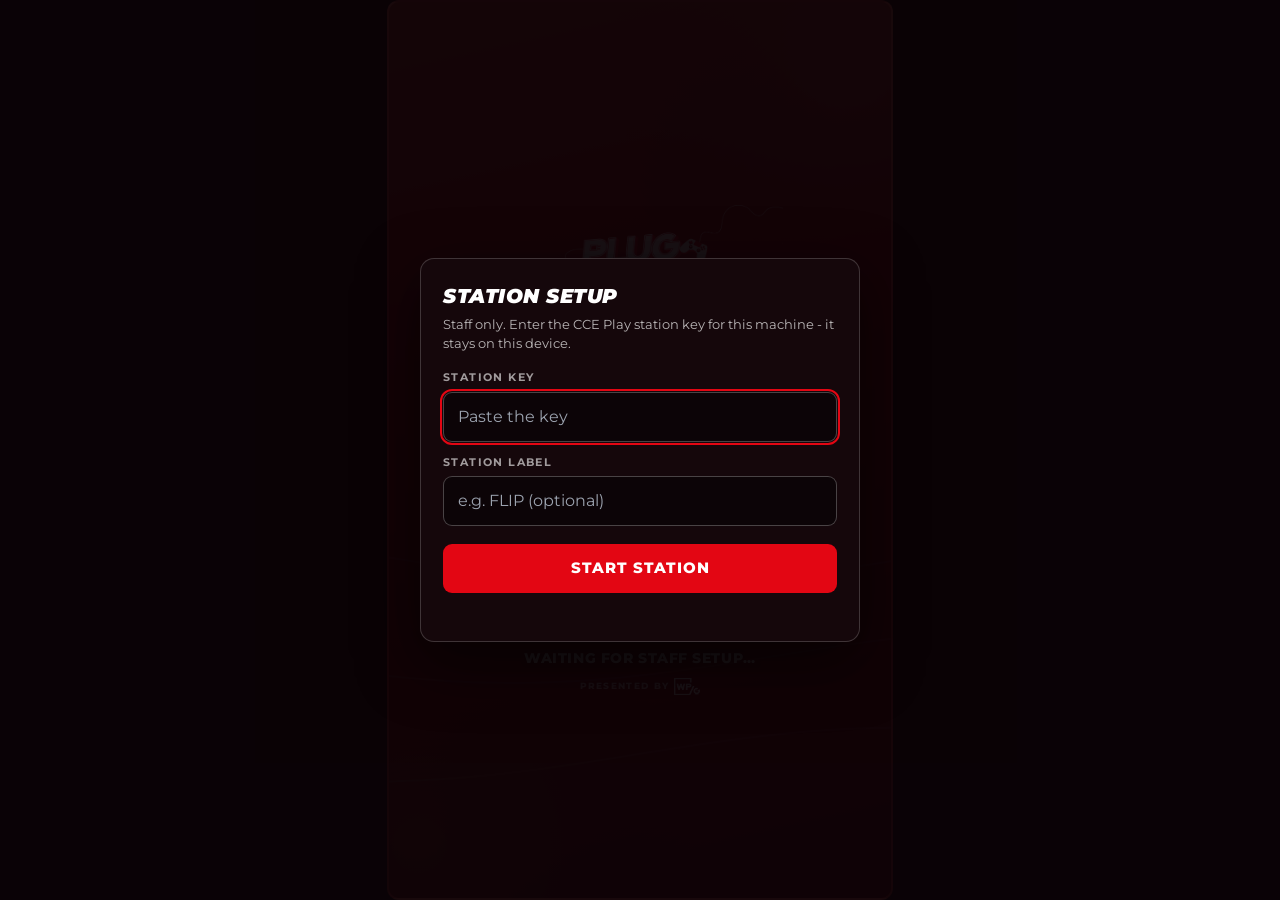
==== wp-bird/index.html @ e2d51e83 "asd" ====
<!DOCTYPE html>
<html lang="en">
  <head>
    <meta charset="UTF-8" />
    <meta
      name="viewport"
      content="width=device-width, initial-scale=1.0, maximum-scale=1.0, user-scalable=no"
    />
    <title>WP FLAPPY CHALLENGE — WP/Connect × DigiCon 2026</title>
    <link rel="icon" type="image/png" href="assets/wpg-logo.png" />
    <!-- Vendored Play-CDN build so the station boots with the venue wifi down. -->
    <script src="vendor/tailwind-3.4.17.js"></script>
    <style>
      @import url("https://fonts.googleapis.com/css2?family=Montserrat:ital,wght@0,400;0,600;0,700;0,800;0,900;1,800;1,900&display=swap");

      body {
        background-color: #12060a;
        color: white;
        font-family: "Montserrat", sans-serif;
        touch-action: none;
        /* Prevent scroll on touch */
        overflow: hidden;
      }

      /* Deck headline face: Montserrat 900 italic, same as Flip Match. */
      .title-font {
        font-family: "Montserrat", sans-serif;
        font-weight: 900;
        font-style: italic;
        text-transform: uppercase;
        letter-spacing: 0.01em;
      }

      /* Deck accent gradient for the big numbers. */
      .legion-text {
        font-family: "Montserrat", sans-serif;
        font-weight: 900;
        font-style: italic;
        background: linear-gradient(to bottom, #ffffff, #ffb300);
        -webkit-background-clip: text;
        background-clip: text;
        -webkit-text-fill-color: transparent;
        filter: drop-shadow(0px 0px 6px rgba(255, 179, 0, 0.7));
      }

      /* Deck frame */
      .legion-border {
        box-shadow: 0 0 14px rgba(227, 6, 19, 0.55), inset 0 0 14px rgba(0, 0, 0, 0.4);
        border: 2px solid rgba(255, 255, 255, 0.22);
      }

      /* White pill CTA, same as the Flip Match START button. */
      .btn-cta {
        background: #ffffff;
        color: #e30613;
        font-weight: 900;
        font-style: italic;
        text-transform: uppercase;
        letter-spacing: 0.04em;
        border-radius: 9999px;
        transition: all 0.15s ease;
      }
      .btn-cta:hover:not(:disabled) {
        background: #ffffff;
        box-shadow: 0 0 28px rgba(255, 255, 255, 0.8);
        transform: scale(1.04);
      }
      .btn-cta:active:not(:disabled) {
        transform: scale(0.96);
      }
      .btn-cta:disabled {
        opacity: 0.5;
        cursor: default;
      }

      /* The GAME canvas only - the station's QR is also a <canvas>, and a bare
         `canvas` selector once stretched it over the whole stage. */
      #gameCanvas {
        display: block;
        /* Absolutely positioned so the canvas's intrinsic pixel size never
           inflates the flex wrapper (which pushed the centered menu off-screen). */
        position: absolute;
        inset: 0;
        width: 100%;
        height: 100%;
        object-fit: cover;
      }

      /* Portrait-fit: contain a 9:16 stage inside the viewport so it fills a
         portrait screen (e.g. a rotated 65" TV) and stays centered elsewhere.
         font-size is the shared UI scale unit — it is set from the real pixel
         width in JS, and every overlay size below is in em so it scales with it. */
      #game-container {
        width: min(100vw, calc(100vh * 9 / 16));
        height: min(100vh, calc(100vw * 16 / 9));
        margin: 0 auto;
        position: relative;
        font-size: 16px;
        background: linear-gradient(165deg, #ff4d3d 0%, #e30613 42%, #b10000 100%);
      }

      /* ---- Responsive overlay UI (scales with #game-container font-size) ---- */
      #hud {
        top: 1.6em;
        padding-left: 1.5em;
        padding-right: 1.5em;
      }
      #hud .hud-label {
        font-size: 0.9em;
        margin-bottom: 0.15em;
      }
      #scoreDisplay {
        font-size: 3em;
      }
      #goalDisplay {
        font-size: 2.5em;
      }

      #startScreen {
        padding: 1.5em;
      }
      #startScreen .menu-logo {
        width: 62%;
        max-width: none;
        margin-bottom: 1.2em;
      }
      #startScreen .menu-title {
        font-size: 4.1em;
        line-height: 0.95;
        margin-bottom: 0.3em;
      }
      #startScreen .menu-lenny {
        width: 11em;
        margin-bottom: 0.45em;
      }
      #startScreen .menu-howto {
        font-size: 2.1em;
        margin-bottom: 0.25em;
      }
      #startScreen .menu-instr {
        font-size: 1.25em;
        margin-bottom: 1.2em;
        max-width: 18em;
      }
      /* Admin-editable tagline under the title, and the "presented by" mark
         at the foot of the menu (see store.js / admin.html). */
      #startScreen .menu-tagline {
        font-size: 1em;
        letter-spacing: 0.1em;
        text-transform: uppercase;
        color: #ffd166;
        margin-top: -0.15em;
        margin-bottom: 0.6em;
        text-shadow: 0 0 10px rgba(0, 0, 0, 0.45);
      }
      #startScreen .menu-presented {
        margin-top: 1em;
        display: flex;
        align-items: center;
        gap: 0.5em;
        font-size: 0.7em;
        font-weight: 800;
        letter-spacing: 0.14em;
        text-transform: uppercase;
        color: rgba(255, 255, 255, 0.75);
      }
      #startScreen .menu-presented img {
        height: 1.9em;
        width: auto;
      }
      #startBtn {
        font-size: 1.85em;
        padding: 0.55em 1.6em;
        width: 82%;
        max-width: none;
      }

      #gameOverScreen,
      #winScreen {
        width: 84%;
        max-width: none;
        padding: 1.6em;
      }
      #gameOverScreen .end-title,
      #winScreen .end-title {
        font-size: 2.9em;
        margin-bottom: 0.35em;
      }
      #gameOverScreen .end-sub,
      #winScreen .end-sub {
        font-size: 1.2em;
        margin-bottom: 1.1em;
      }
      #gameOverScreen .end-label,
      #winScreen .end-label {
        font-size: 1.05em;
        margin-bottom: 0.3em;
      }
      #finalScore,
      #winScore {
        font-size: 4.2em;
        margin-bottom: 0.5em;
      }
      #gameOverScreen .end-btn,
      #winScreen .end-btn {
        font-size: 1.45em;
        padding: 0.6em 1.4em;
      }

      #countdownDisplay {
        font-size: 12em;
      }

      /* ---------- CCE Play station (see station.js) ---------- */
      #hudPlayer {
        display: flex;
        align-items: center;
        gap: 0.4em;
        max-width: 10em;
        padding: 0.3em 0.75em;
        border-radius: 999px;
        background: rgba(0, 0, 0, 0.45);
        border: 1px solid rgba(255, 255, 255, 0.3);
        font-weight: 900;
        font-size: 0.85em;
        letter-spacing: 0.05em;
        text-transform: uppercase;
        color: #fff;
      }
      #hudPlayer::before {
        content: "";
        width: 0.5em;
        height: 0.5em;
        border-radius: 50%;
        background: #4ade80;
        box-shadow: 0 0 0.6em #4ade80;
        flex: none;
      }
      #hudPlayerName {
        overflow: hidden;
        text-overflow: ellipsis;
        white-space: nowrap;
      }

      #stationPanel {
        margin-top: 1.1em;
        display: flex;
        flex-direction: column;
        align-items: center;
        gap: 0.8em;
        max-width: 20em;
      }
      #stationQr {
        width: 10em;
        padding: 0.65em;
        border-radius: 0.8em;
        background: #fff;
        box-shadow: 0 0.4em 1.4em rgba(0, 0, 0, 0.45);
        line-height: 0;
      }
      /* The encoder emits one canvas pixel per module - never smooth it,
         phones lock on far faster against crisp edges. */
      #stationQr canvas {
        position: static;
        width: 100%;
        height: auto;
        image-rendering: pixelated;
      }
      #stationMsg {
        font-weight: 800;
        font-size: 1.05em;
        line-height: 1.35;
        letter-spacing: 0.04em;
        text-align: center;
        white-space: pre-line;
        color: #fff;
        text-shadow: 0 0.1em 0.5em rgba(0, 0, 0, 0.55);
      }
      #stationMsg.is-warn { color: #ffb300; }
      #stationSave {
        min-height: 1.2em;
        margin-bottom: 0.5em;
        font-size: 1em;
        font-weight: 700;
        letter-spacing: 0.05em;
        color: #fff;
      }
      #stationSave.is-bad { color: #ffb4b4; }

      /* Goal milestone banner - the run does NOT stop here (see GOAL_SCORE). */
      #goalBanner {
        font-size: 2.6em;
        text-shadow: 0 0 0.5em rgba(255, 179, 0, 0.8);
      }
    </style>
  </head>

  <body class="flex items-center justify-center w-screen h-screen">
    <div
      id="game-container"
      class="w-full shadow-2xl legion-border rounded-xl overflow-hidden flex flex-col"
    >
      <!-- Canvas wrapper -->
      <div class="relative flex-grow">
        <canvas id="gameCanvas"></canvas>

        <!-- UI Overlay -->
        <div
          id="ui-layer"
          class="absolute inset-0 pointer-events-none flex flex-col items-center justify-center"
        >
          <!-- Score, player and goal (playing state) -->
          <div
            id="hud"
            class="absolute top-6 w-full px-6 flex justify-between items-start hidden"
          >
            <div class="flex flex-col items-start">
              <span
                class="hud-label text-gray-300 font-bold uppercase tracking-wider"
                >Score</span
              >
              <div class="legion-text" id="scoreDisplay">0</div>
              <div id="hudPlayer" class="hidden"><span id="hudPlayerName"></span></div>
            </div>
            <div class="flex flex-col items-end">
              <span
                class="hud-label text-gray-300 font-bold uppercase tracking-wider"
                >Goal</span
              >
              <div class="legion-text" id="goalDisplay">30</div>
            </div>
          </div>

          <!-- Start Screen -->
          <div
            id="startScreen"
            class="text-center pointer-events-none flex flex-col items-center justify-center w-full h-full"
          >
            <img
              id="menuLogo"
              src="assets/plug-play-title.png"
              alt="WP/Connect Plug and Play"
              class="menu-logo h-auto"
            />
            <h1
              id="menuTitle"
              class="menu-title title-font text-white"
              style="text-shadow: 0 0 18px rgba(0, 0, 0, 0.45)"
            >
              WP FLAPPY CHALLENGE
            </h1>
            <p id="menuTagline" class="menu-tagline title-font">
              WP/CONNECT &times; DIGICON 2026
            </p>
            <h2
              class="menu-howto title-font"
              style="color: #ffb300; text-shadow: 0 0 12px rgba(255, 179, 0, 0.5)"
            >
              HOW TO PLAY
            </h2>
            <p id="menuInstr" class="menu-instr text-white font-extrabold leading-snug">
              Tap to fly. Thread every gap and rack up points &mdash; the higher
              you score, the higher you land on the leaderboard.
            </p>
            <div id="stationPanel" class="hidden">
              <div id="stationQr"></div>
              <div id="stationMsg"></div>
            </div>
            <button
              id="startBtn"
              class="btn-cta pointer-events-auto"
            >
              Start Game
            </button>
            <div class="menu-presented">
              <span>Presented by</span>
              <img id="menuMark" src="assets/wpg-logo.png" alt="" draggable="false" />
            </div>
          </div>

          <!-- Game Over Screen -->
          <div
            id="gameOverScreen"
            class="text-center p-6 bg-black/85 rounded-2xl border-2 border-[#e30613] shadow-[0_0_30px_rgba(227,6,19,0.5)] backdrop-blur-sm hidden pointer-events-auto w-11/12 max-w-md"
          >
            <h2
              class="end-title title-font"
              style="color: #ffb300; text-shadow: 0 0 12px rgba(255, 179, 0, 0.5)"
            >
              RUN OVER!
            </h2>
            <p class="end-sub text-white font-extrabold leading-snug">
              That is your score locked in.<br />
              <span style="color: #ffb300">Check the board on CCE Play!</span>
            </p>
            <p class="end-label text-gray-300 uppercase font-bold">
              Final Score
            </p>
            <p id="finalScore" class="legion-text">0</p>
            <div id="stationSave"></div>
            <button id="restartBtn" class="btn-cta end-btn w-full">
              Cooldown...
            </button>
          </div>

          <!-- Goal milestone banner. The run is ENDLESS: reaching the goal
               celebrates and play continues, so the leaderboard can rank by
               score instead of everyone tying at the old win cap. -->
          <div
            id="goalBanner"
            class="hidden absolute inset-x-0 top-1/3 text-center title-font legion-text pointer-events-none z-40"
          >
            GOAL SMASHED!
          </div>

          <!-- Countdown Display -->
          <div
            id="countdownDisplay"
            class="hidden absolute inset-0 flex items-center justify-center text-[10rem] legion-text z-50 transition-transform duration-200 pointer-events-none"
          >
            3
          </div>
        </div>
      </div>
    </div>

    <script src="station.js"></script>
    <script src="store.js"></script>
    <script>
      const canvas = document.getElementById("gameCanvas");
      const ctx = canvas.getContext("2d");

      // UI Elements
      const startScreen = document.getElementById("startScreen");
      const gameOverScreen = document.getElementById("gameOverScreen");
      const goalBanner = document.getElementById("goalBanner");
      const hud = document.getElementById("hud");
      const scoreDisplay = document.getElementById("scoreDisplay");
      const goalDisplay = document.getElementById("goalDisplay");
      const finalScoreDisplay = document.getElementById("finalScore");
      const hudPlayer = document.getElementById("hudPlayer");
      const hudPlayerName = document.getElementById("hudPlayerName");
      const stationPanel = document.getElementById("stationPanel");
      const stationQr = document.getElementById("stationQr");
      const stationMsg = document.getElementById("stationMsg");
      const stationSave = document.getElementById("stationSave");
      const startBtn = document.getElementById("startBtn");
      const restartBtn = document.getElementById("restartBtn");
      const countdownDisplay = document.getElementById("countdownDisplay");
      const gameContainer = document.getElementById("game-container");
      const menuLogo = document.getElementById("menuLogo");
      const menuTitle = document.getElementById("menuTitle");
      const menuTagline = document.getElementById("menuTagline");
      const menuMark = document.getElementById("menuMark");
      const menuInstr = document.getElementById("menuInstr");

      // Deck accent, used for particles and the procedurally-drawn bird.
      const WP_AMBER = "#ffb300";
      const WP_RED = "#e30613";

      // --- AUDIO SYSTEM ---
      const audioCtx = new (window.AudioContext || window.webkitAudioContext)();
      const masterGain = audioCtx.createGain();
      masterGain.gain.value = 0.85;
      masterGain.connect(audioCtx.destination);

      function initAudio() {
        if (audioCtx.state === "suspended") {
          audioCtx.resume();
        }
      }

      // Schedule a single tone (with optional pitch glide + soft attack/decay).
      function tone(fStart, fEnd, tStart, dur, vol, wave, glide) {
        const t = audioCtx.currentTime + tStart;
        const osc = audioCtx.createOscillator();
        const g = audioCtx.createGain();
        osc.type = wave || "triangle";
        osc.connect(g);
        g.connect(masterGain);
        osc.frequency.setValueAtTime(fStart, t);
        if (fEnd && fEnd !== fStart) {
          if (glide === "exp")
            osc.frequency.exponentialRampToValueAtTime(fEnd, t + dur);
          else osc.frequency.linearRampToValueAtTime(fEnd, t + dur);
        }
        g.gain.setValueAtTime(0.0001, t);
        g.gain.exponentialRampToValueAtTime(vol, t + Math.min(0.02, dur * 0.3));
        g.gain.exponentialRampToValueAtTime(0.0001, t + dur);
        osc.start(t);
        osc.stop(t + dur + 0.03);
      }

      // Short burst of filtered, decaying noise (for the crash impact).
      function noiseBurst(tStart, dur, vol, cutoff) {
        const t = audioCtx.currentTime + tStart;
        const len = Math.max(1, Math.floor(audioCtx.sampleRate * dur));
        const buf = audioCtx.createBuffer(1, len, audioCtx.sampleRate);
        const data = buf.getChannelData(0);
        for (let i = 0; i < len; i++)
          data[i] = (Math.random() * 2 - 1) * (1 - i / len); // decay to silence
        const src = audioCtx.createBufferSource();
        src.buffer = buf;
        const lp = audioCtx.createBiquadFilter();
        lp.type = "lowpass";
        lp.frequency.value = cutoff || 1200;
        const g = audioCtx.createGain();
        g.gain.value = vol;
        src.connect(lp);
        lp.connect(g);
        g.connect(masterGain);
        src.start(t);
        src.stop(t + dur);
      }

      function playSound(type) {
        if (!audioCtx || audioCtx.state === "suspended") return;

        if (type === "flap") {
          // Soft, bouncy "hop" + a little air puff
          tone(500, 340, 0, 0.11, 0.09, "triangle", "exp");
          noiseBurst(0, 0.05, 0.04, 2200);
        } else if (type === "score") {
          // Bright two-note chime (G5 → C6)
          tone(783.99, 783.99, 0.0, 0.09, 0.11, "triangle");
          tone(1046.5, 1046.5, 0.06, 0.13, 0.11, "triangle");
        } else if (type === "crash") {
          // Soft descending thud (no harsh buzz)
          tone(200, 55, 0, 0.38, 0.14, "sine", "exp");
          noiseBurst(0, 0.22, 0.1, 480);
        } else if (type === "win") {
          // Rising victory arpeggio (C5 E5 G5 C6) + a final ring
          const notes = [523.25, 659.25, 783.99, 1046.5];
          notes.forEach((f, i) => tone(f, f, i * 0.11, 0.16, 0.11, "triangle"));
          tone(1046.5, 1046.5, notes.length * 0.11, 0.5, 0.09, "triangle");
        }
      }

      // --- LOGICAL GAME SIZE VARIABLES ---
      let gameWidth = 0;
      let gameHeight = 0;
      let S = 1; // scale factor vs the reference design height
      const REF_H = 900; // reference design height used to tune physics

      // Resize canvas to fit the stage, scale physics/entities/UI to it, and
      // render crisply on high-DPI / 4K screens.
      function resizeCanvas() {
        const wrapper = canvas.parentElement;
        gameWidth = wrapper.clientWidth;
        gameHeight = wrapper.clientHeight;
        if (gameWidth === 0 || gameHeight === 0) return;

        const dpr = window.devicePixelRatio || 1;
        canvas.width = gameWidth * dpr;
        canvas.height = gameHeight * dpr;
        ctx.setTransform(dpr, 0, 0, dpr, 0, 0);
        ctx.imageSmoothingEnabled = true;
        ctx.imageSmoothingQuality = "high";

        // Scale factor vs the reference height — keeps the same feel and
        // proportions on anything from a phone to a portrait 65" TV.
        S = gameHeight / REF_H;

        // Overlay UI scale unit: 16px on a 600px-wide stage, proportional beyond.
        gameContainer.style.fontSize = (gameWidth / 600) * 16 + "px";

        // Physics scaled by screen height so the trajectory reads the same at any size.
        gravity = BASE_GRAVITY * S;
        terminalVelocity = BASE_TERMINAL * S;
        flapStrength = BASE_FLAP * S;

        // Entity sizes scaled to the stage.
        pipeWidth = gameWidth * 0.19;
        bird.x = gameWidth * 0.24;
        bird.radius = gameWidth * 0.043;
      }
      // Redraw the static (non-playing) frame after a resize
      function redrawStaticFrame() {
        if (currentState === "PLAYING" || currentState === "COUNTDOWN") return;
        ctx.clearRect(0, 0, gameWidth, gameHeight);
        drawBackground();
        if (currentState !== "START") bird.draw();
      }

      function handleResize() {
        resizeCanvas();
        redrawStaticFrame();
      }

      // No raster art: the backdrop, the bird and the tubes are all drawn
      // procedurally in the deck palette. That is deliberate - the Lenovo /
      // Legion / EWC art this game started from could not ship on a WP Gaming
      // station, and placeholder art beats borrowed art.
      // TODO(organizer): swap the procedural bird for real WP Flappy Challenge artwork.

      let gameOverCooldown = false;
      let idleTimer = null;
      // Wall-clock length of the current run, reported as the board's tie-break.
      let runStartedAt = 0;

      // Game Constants & Variables
      // Base physics are tuned for a REF_H-tall stage and scaled by S at runtime.
      const BASE_GRAVITY = 0.28;
      const BASE_TERMINAL = 5.6;
      const BASE_FLAP = -5.3;
      let gravity = BASE_GRAVITY;
      let terminalVelocity = BASE_TERMINAL;
      let flapStrength = BASE_FLAP;
      let pipeWidth = 80; // set responsively in resizeCanvas()

      let pipeGap = 210;
      let pipeSpeed = 2;
      let pipeSpawnRate = 200;
      let nextPipeFrame = 90;

      let frames = 0;
      let lastTime = 0;
      let score = 0;
      let currentState = "START";
      let animationId;
      // The goal is a MILESTONE, not the end of the run: play continues until
      // the bird crashes, so the leaderboard ranks by how far people actually
      // got instead of everyone tying at the cap.
      // TODO(organizer): confirm 20 is the right on-screen goal.
      const GOAL_SCORE = 20;
      let goalBannerTimer = null;

      // Entities
      const bird = {
        x: 70,
        y: 0,
        radius: 16,
        velocity: 0,
        rotation: 0,

        draw() {
          ctx.save();
          ctx.translate(this.x, this.y);
          ctx.rotate(this.rotation);

          // A brand skin from the admin gallery replaces the drawn bird.
          if (drawSkin(this.radius)) {
            ctx.restore();
            return;
          }

          // Procedural bird: amber body, white belly highlight, red beak.
          const r = this.radius;
          ctx.shadowBlur = 18;
          ctx.shadowColor = WP_AMBER;
          ctx.beginPath();
          ctx.arc(0, 0, r, 0, Math.PI * 2);
          const grad = ctx.createRadialGradient(-r * 0.35, -r * 0.35, r * 0.15, 0, 0, r);
          grad.addColorStop(0, "#ffffff");
          grad.addColorStop(0.45, WP_AMBER);
          grad.addColorStop(1, "#c26a00");
          ctx.fillStyle = grad;
          ctx.fill();
          ctx.lineWidth = Math.max(1.5, r * 0.12);
          ctx.strokeStyle = "#ffffff";
          ctx.stroke();
          ctx.shadowBlur = 0;

          // Wing.
          ctx.beginPath();
          ctx.ellipse(-r * 0.15, r * 0.1, r * 0.55, r * 0.34, -0.3, 0, Math.PI * 2);
          ctx.fillStyle = "rgba(255,255,255,0.85)";
          ctx.fill();

          // Beak.
          ctx.beginPath();
          ctx.moveTo(r * 0.75, -r * 0.1);
          ctx.lineTo(r * 1.5, r * 0.08);
          ctx.lineTo(r * 0.75, r * 0.3);
          ctx.closePath();
          ctx.fillStyle = WP_RED;
          ctx.fill();

          // Eye.
          ctx.beginPath();
          ctx.arc(r * 0.35, -r * 0.35, r * 0.2, 0, Math.PI * 2);
          ctx.fillStyle = "#12060a";
          ctx.fill();

          ctx.restore();
        },

        update(deltaMultiplier) {
          this.velocity += gravity * deltaMultiplier;
          if (this.velocity > terminalVelocity)
            this.velocity = terminalVelocity;
          this.y += this.velocity * deltaMultiplier;

          this.rotation = Math.min(
            Math.PI / 4,
            Math.max(-Math.PI / 4, this.velocity * 0.1)
          );

          if (this.y + this.radius >= gameHeight) {
            this.y = gameHeight - this.radius;
            gameOver("CRASHED!");
          }
          if (this.y - this.radius <= 0) {
            this.y = this.radius;
            this.velocity = 0;
          }
        },

        flap() {
          this.velocity = flapStrength;
          playSound("flap"); // Play jump sound!
          createParticles(this.x, this.y, 8);
        },
      };

      // Rounded-rectangle path with per-corner radii [tl, tr, br, bl]
      // (manual so it works on any browser, not just ones with ctx.roundRect).
      function pathRoundRect(x, y, w, h, tl, tr, br, bl) {
        ctx.beginPath();
        ctx.moveTo(x + tl, y);
        ctx.lineTo(x + w - tr, y);
        ctx.arcTo(x + w, y, x + w, y + tr, tr);
        ctx.lineTo(x + w, y + h - br);
        ctx.arcTo(x + w, y + h, x + w - br, y + h, br);
        ctx.lineTo(x + bl, y + h);
        ctx.arcTo(x, y + h, x, y + h - bl, bl);
        ctx.lineTo(x, y + tl);
        ctx.arcTo(x, y, x + tl, y, tl);
        ctx.closePath();
      }

      // Glossy deck-red cylinder shading, reused for body and collar.
      function tubeShade(x, w, stops) {
        const g = ctx.createLinearGradient(x, 0, x + w, 0);
        for (const [o, c] of stops) g.addColorStop(o, c);
        return g;
      }
      const BODY_STOPS = [
        [0.0, "#3d0004"],
        [0.1, "#9c0009"],
        [0.2, "#ff5a4a"], // glossy highlight
        [0.32, "#e30613"],
        [0.5, "#c00410"],
        [0.72, "#8d0009"],
        [0.88, "#5a0005"],
        [1.0, "#2c0002"],
      ];
      const RIM_STOPS = [
        [0.0, "#4a0206"],
        [0.1, "#b3000d"],
        [0.2, "#ff8b7e"], // brighter sheen on the collar
        [0.34, "#f0202c"],
        [0.5, "#cf0512"],
        [0.74, "#8a0009"],
        [1.0, "#380003"],
      ];

      // Draw one procedurally-rendered deck tube: a glossy red cylinder with
      // clean lighting and no seams - always runs to the screen edge.
      //   dir =  1 → tube fills DOWNWARD from gapY (opening/collar at the top)
      //   dir = -1 → tube fills UPWARD  from gapY (opening/collar at the bottom)
      function drawTube(cx, tw, gapY, dir) {
        const x = cx - tw / 2;
        const colY = dir === 1 ? gapY : 0;
        const colH = dir === 1 ? gameHeight - gapY : gapY;
        if (colH <= 0) return;

        // --- Cylinder body ---
        ctx.fillStyle = tubeShade(x, tw, BODY_STOPS);
        ctx.fillRect(x, colY, tw, colH);

        // --- Collar / rim at the gap end (slightly wider, rounded lip) ---
        const rimH = tw * 0.44;
        const over = tw * 0.09;
        const rimW = tw + over * 2;
        const rimX = cx - rimW / 2;
        const rimY = dir === 1 ? gapY : gapY - rimH;
        const rad = Math.min(rimW * 0.16, rimH * 0.5);

        // Shadow the collar casts on the body (drawn first, under the collar).
        ctx.fillStyle = "rgba(0,0,0,0.32)";
        const grH = Math.max(2, rimH * 0.14);
        if (dir === 1) ctx.fillRect(x, gapY + rimH, tw, grH);
        else ctx.fillRect(x, gapY - rimH - grH, tw, grH);

        // Collar body — round only the outward (gap-facing) corners.
        ctx.fillStyle = tubeShade(rimX, rimW, RIM_STOPS);
        if (dir === 1) pathRoundRect(rimX, rimY, rimW, rimH, rad, rad, 0, 0);
        else pathRoundRect(rimX, rimY, rimW, rimH, 0, 0, rad, rad);
        ctx.fill();

        // Specular sheen along the collar's outer lip.
        ctx.fillStyle = "rgba(190,182,255,0.30)";
        const shH = Math.max(2, rimH * 0.13);
        const shY = dir === 1 ? rimY + rimH * 0.16 : rimY + rimH * 0.84 - shH;
        ctx.fillRect(rimX + rad, shY, rimW - 2 * rad, shH);
      }

      const pipes = {
        items: [],
        lastGapCenter: null,

        draw() {
          for (let i = 0; i < this.items.length; i++) {
            const p = this.items[i];
            const tw = pipeWidth;
            const cx = p.x + pipeWidth / 2;
            drawTube(cx, tw, p.top, -1); // top tube
            drawTube(cx, tw, gameHeight - p.bottom, 1); // bottom tube
          }
        },

        update(deltaMultiplier) {
          if (frames >= nextPipeFrame) {
            nextPipeFrame = frames + Math.floor(pipeSpawnRate);
            const margin = gameHeight * 0.06;
            const minCenter = margin + pipeGap / 2;
            const maxCenter = gameHeight - margin - pipeGap / 2;
            let center = Math.random() * (maxCenter - minCenter) + minCenter;
            // Keep consecutive gaps reachable: cap the vertical shift from the
            // previous gap so the bird never has to climb/dive a full screen.
            if (this.lastGapCenter !== null) {
              const maxShift = gameHeight * 0.22;
              center = Math.min(
                this.lastGapCenter + maxShift,
                Math.max(this.lastGapCenter - maxShift, center)
              );
              center = Math.min(maxCenter, Math.max(minCenter, center));
            }
            this.lastGapCenter = center;
            let topHeight = center - pipeGap / 2;
            let bottomHeight = gameHeight - pipeGap - topHeight;

            this.items.push({
              x: gameWidth,
              top: topHeight,
              bottom: bottomHeight,
              passedBarrier: false,
            });
          }

          for (let i = 0; i < this.items.length; i++) {
            let p = this.items[i];
            p.x -= pipeSpeed * deltaMultiplier;

            if (
              bird.x + bird.radius > p.x &&
              bird.x - bird.radius < p.x + pipeWidth
            ) {
              if (
                bird.y - bird.radius < p.top ||
                bird.y + bird.radius > gameHeight - p.bottom
              ) {
                gameOver("CRASHED!");
              }

              if (bird.x > p.x + pipeWidth / 2 - pipeWidth * 0.12 && !p.passedBarrier) {
                p.passedBarrier = true;
                score++;
                scoreDisplay.innerText = score;
                playSound("score"); // Play score sound!
                createParticles(bird.x, bird.y, 15);

                // Milestone only - the run keeps going (see GOAL_SCORE).
                if (score === GOAL_SCORE) {
                  playSound("win");
                  goalBanner.classList.remove("hidden");
                  clearTimeout(goalBannerTimer);
                  goalBannerTimer = setTimeout(
                    () => goalBanner.classList.add("hidden"),
                    1600
                  );
                }
              }
            }

            if (p.x + pipeWidth < 0) {
              this.items.shift();
              i--;
            }
          }
        },

        reset() {
          this.items = [];
          this.lastGapCenter = null;
        },
      };

      let particles = [];
      function createParticles(x, y, count) {
        for (let i = 0; i < count; i++) {
          particles.push({
            x: x,
            y: y,
            vx: (Math.random() - 0.5) * 6 * S,
            vy: (Math.random() - 0.5) * 6 * S,
            life: 1,
            decay: Math.random() * 0.05 + 0.02,
            color: WP_AMBER,
          });
        }
      }

      function drawAndUpdateParticles(deltaMultiplier) {
        for (let i = particles.length - 1; i >= 0; i--) {
          let p = particles[i];
          p.x += p.vx * deltaMultiplier;
          p.y += p.vy * deltaMultiplier;
          p.life -= p.decay * deltaMultiplier;

          if (p.life <= 0) {
            particles.splice(i, 1);
            continue;
          }

          ctx.globalAlpha = p.life;
          ctx.fillStyle = p.color;
          ctx.beginPath();
          ctx.arc(p.x, p.y, 3.2 * S, 0, Math.PI * 2);
          ctx.fill();
          ctx.globalAlpha = 1;
        }
      }

      // Deck backdrop: red gradient, amber/blue corner blooms and the white
      // outline waves from the DigiCon 2026 deck. Drawn, not loaded, so the
      // station needs no art files and no network.
      function drawBackground() {
        // The Tailwind CDN applies layout asynchronously, so the canvas can be
        // 0x0 on the first frames. Bail out rather than divide by it - the wave
        // loop's step below is gameWidth/24, which would never advance.
        if (!(gameWidth > 0) || !(gameHeight > 0)) return;
        const g = ctx.createLinearGradient(0, 0, gameWidth * 0.4, gameHeight);
        g.addColorStop(0, "#ff4d3d");
        g.addColorStop(0.42, "#e30613");
        g.addColorStop(1, "#8d0009");
        ctx.fillStyle = g;
        ctx.fillRect(0, 0, gameWidth, gameHeight);

        const bloom = (cx, cy, r, colour) => {
          const rg = ctx.createRadialGradient(cx, cy, 0, cx, cy, r);
          rg.addColorStop(0, colour);
          rg.addColorStop(1, "rgba(0,0,0,0)");
          ctx.fillStyle = rg;
          ctx.fillRect(cx - r, cy - r, r * 2, r * 2);
        };
        bloom(gameWidth * 0.92, gameHeight * 0.08, gameWidth * 0.5, "rgba(255,255,255,0.16)");
        bloom(gameWidth * 0.06, gameHeight * 0.94, gameWidth * 0.55, "rgba(255,201,77,0.2)");

        // Slow parallax waves - motion without competing with the tubes.
        const scroll = (frames * 0.35) % (gameWidth || 1);
        ctx.strokeStyle = "rgba(255,255,255,0.16)";
        ctx.lineWidth = Math.max(1.5, gameWidth * 0.004);
        for (let k = 0; k < 3; k++) {
          const baseY = gameHeight * (0.62 + k * 0.11);
          const amp = gameHeight * 0.03;
          ctx.beginPath();
          for (let x = -gameWidth; x <= gameWidth * 2; x += gameWidth / 24) {
            const y = baseY + Math.sin((x + scroll + k * 140) / (gameWidth / 3)) * amp;
            if (x === -gameWidth) ctx.moveTo(x, y);
            else ctx.lineTo(x, y);
          }
          ctx.stroke();
        }

        // Contrast wash so the tubes and bird stay readable.
        ctx.fillStyle = "rgba(18, 6, 10, 0.28)";
        ctx.fillRect(0, 0, gameWidth, gameHeight);
      }

      function loop(timestamp) {
        if (!timestamp) timestamp = performance.now();
        if (!lastTime) lastTime = timestamp;
        let deltaTime = timestamp - lastTime;
        lastTime = timestamp;

        if (deltaTime > 100) deltaTime = 100;
        let deltaMultiplier = deltaTime / 16.666;

        ctx.clearRect(0, 0, gameWidth, gameHeight);
        drawBackground();

        if (currentState === "PLAYING") {
          // --- Progressive difficulty (classic-flappy ramp) ---
          // Driven purely by pipes passed (score) — the further you get toward
          // the goal, the faster it goes and the tighter the gap.
          let diff = Math.pow(Math.min(1, score / GOAL_SCORE), 1.2);

          // Horizontal speed scales with the stage; the gap is a fraction of
          // screen height; spawn spacing stays in frames so pixel spacing
          // scales with speed automatically.
          pipeSpeed = (2.0 + 5.5 * diff) * S; // ramps up as you progress
          pipeGap = gameHeight * (0.19 - 0.07 * diff); // ~0.19H -> ~0.12H
          pipeSpawnRate = 200 - 120 * diff; // ~200 -> ~80 frames

          pipes.update(deltaMultiplier);
          bird.update(deltaMultiplier);

          frames += deltaMultiplier;
        } else if (currentState === "COUNTDOWN") {
          bird.y = gameHeight / 2 + Math.sin(Date.now() / 200) * 10;
          bird.rotation = 0;
        }

        pipes.draw();
        drawAndUpdateParticles(deltaMultiplier);
        bird.draw();

        if (currentState !== "GAMEOVER" && currentState !== "START") {
          animationId = requestAnimationFrame(loop);
        }
      }

      function init() {
        resizeCanvas();
        bird.y = gameHeight / 2;
        bird.velocity = 0;
        bird.rotation = 0;
        pipes.reset();
        particles = [];
        score = 0;
        frames = 0;
        lastTime = 0;
        scoreDisplay.innerText = score;
        goalDisplay.innerText = GOAL_SCORE;

        // Easy baselines (recomputed each frame while PLAYING)
        pipeGap = gameHeight * 0.19;
        pipeSpeed = 2.0 * S;
        pipeSpawnRate = 200;
        nextPipeFrame = 90;

        ctx.clearRect(0, 0, gameWidth, gameHeight);
        drawBackground();
        // The menu already carries the branding, so skip the canvas bird there.
        if (currentState !== "START") bird.draw();
      }

      /* ---------- Branding + bird skins (see store.js / admin.html) ----------
         Title, tagline, logo and mark come from the admin page; the SKINS
         gallery holds brand images and EACH RUN the bird wears one at random,
         the same one for the whole run. Browser-only IndexedDB, so the admin
         must be opened from the same origin as this page. */
      let birdAssets = null;   // { skins:[url], logo, mark, revoke }
      let skinImages = [];     // decoded <img> per gallery skin
      let currentSkin = null;  // the <img> this run wears (null = drawn bird)
      let birdSignature = "";

      function applyBirdConfig(cfg) {
        const sig = BirdStore.signature(cfg);
        if (sig === birdSignature) return;
        birdSignature = sig;
        if (birdAssets) birdAssets.revoke();
        birdAssets = BirdStore.resolveAssets(cfg);
        const s = cfg.settings;
        document.title = s.title + " \u2014 WP/Connect \u00d7 DigiCon 2026";
        menuTitle.textContent = s.title;
        menuTagline.textContent = s.tagline;
        menuLogo.src = birdAssets.logo;
        menuMark.src = birdAssets.mark;
        // Admin-set keys: they flap, and they press Start / restart too.
        flapKeys = s.flapKeys;
        const keyNames = flapKeys.map((k) => k.label).join(" / ");
        menuInstr.textContent =
          "Tap or press " + keyNames + " to fly. Thread every gap and rack up points \u2014 the higher you score, the higher you land on the leaderboard.";
        skinImages = birdAssets.skins.map((url) => {
          const img = new Image();
          img.decoding = "async";
          img.src = url;
          return img;
        });
        // A run in progress keeps its bird; the next run draws from the new gallery.
        if (currentState === "START") currentSkin = null;
      }

      function loadBirdConfig() {
        return BirdStore.loadConfig()
          .then(applyBirdConfig)
          .catch((e) => {
            console.warn("[WP Flappy] config unavailable, using defaults:", e && e.message);
            applyBirdConfig(BirdStore.defaultConfig());
          });
      }

      /** Random per run - called as a run starts. Empty gallery = drawn bird. */
      function pickSkin() {
        const ready = skinImages.filter((img) => img.complete && img.naturalWidth > 0);
        currentSkin = ready.length ? ready[Math.floor(Math.random() * ready.length)] : null;
      }

      /** Draw the brand skin centred on the (already translated + rotated) bird. */
      function drawSkin(r) {
        const img = currentSkin;
        if (!img || !img.complete || !img.naturalWidth) return false;
        // Drawn a little proud of the hit circle so a logo reads on the TV;
        // the collision radius is unchanged, so skins never make it harder.
        const box = r * 2.9;
        const ratio = img.naturalWidth / img.naturalHeight;
        const w = ratio >= 1 ? box : box * ratio;
        const h = ratio >= 1 ? box / ratio : box;
        ctx.shadowBlur = 16;
        ctx.shadowColor = "rgba(255, 179, 0, 0.75)";
        ctx.drawImage(img, -w / 2, -h / 2, w, h);
        ctx.shadowBlur = 0;
        return true;
      }

      /* ---------- CCE Play station ----------
         The station shows a one-time QR on the menu; a player scans it from
         /playlab/wpconnect, which binds the run to their account. Only then
         does the run start, and the finished run is posted back for the
         leaderboard. station.js owns the network and the state machine - this
         is just the view. Kept deliberately parallel to the Flip Match copy.

         Deliberate fallback: if the backend is unreachable the booth must not
         die, so an 'error' phase still lets people play - it just says scores
         are not being saved. */
      let stationSnapshot = { phase: "idle" };
      let stationQrUrl = "";

      function stationCanPlay() {
        return (
          stationSnapshot.phase === "claimed" || stationSnapshot.phase === "error"
        );
      }

      function stationCopy(st) {
        const where = st.station ? "STATION " + st.station : "THIS STATION";
        switch (st.phase) {
          case "setup":
            return "WAITING FOR STAFF SETUP\u2026";
          case "idle":
          case "minting":
            return "GETTING YOUR CODE\u2026";
          case "pending":
            return (
              "SCAN TO PLAY \u00b7 " + where + "\nPoint your phone camera at the code" +
              "\nNew to CCE Play? Sign up at cceplay.com first, then scan"
            );
          case "claimed":
            return (
              "YOU'RE UP" +
              (st.player && st.player.username
                ? ", " + st.player.username.toUpperCase()
                : "") +
              " \u2014 PRESS START" +
              "\nNot you? Ask staff, or the code resets in 2 min"
            );
          case "submitting":
            return "SAVING YOUR RUN\u2026";
          case "done":
            return "SAVED! CHECK THE LEADERBOARD ON CCE PLAY";
          case "error":
            return "OFFLINE \u2014 YOU CAN STILL PLAY, BUT SCORES WON\u2019T BE SAVED";
          case "closed":
            return "ARCADE CLOSED\n" + (st.error || "Come back when the gaming block opens");
          default:
            return "";
        }
      }

      function renderStation(st) {
        stationSnapshot = st;

        const named =
          st.phase === "claimed" ||
          st.phase === "submitting" ||
          st.phase === "done";
        if (named && st.player && st.player.username) {
          hudPlayerName.textContent = st.player.username;
          hudPlayer.classList.remove("hidden");
        } else {
          hudPlayer.classList.add("hidden");
        }

        const showQr = st.phase === "pending" && !!st.claimUrl;
        if (showQr && stationQrUrl !== st.claimUrl) {
          stationQrUrl = st.claimUrl;
          stationQr.innerHTML = "";
          const cv = WPStation.qrCanvas(st.claimUrl, 640);
          if (cv) stationQr.appendChild(cv);
        } else if (!showQr && stationQrUrl) {
          stationQrUrl = "";
          stationQr.innerHTML = "";
        }
        stationQr.classList.toggle("hidden", !showQr);
        stationMsg.textContent = stationCopy(st);
        stationMsg.classList.toggle("is-warn", st.phase === "error" || st.phase === "closed");
        stationPanel.classList.remove("hidden");
        startBtn.classList.toggle("hidden", !stationCanPlay());

        stationSave.textContent =
          st.phase === "submitting"
            ? "SAVING YOUR RUN\u2026"
            : st.phase === "done"
              ? "SAVED TO THE LEADERBOARD"
              : st.phase === "error" && st.error
                ? st.error
                : "";
        stationSave.classList.toggle("is-bad", st.phase === "error");
      }

      /** Post the finished run. Fire-and-forget: the view follows the events. */
      function stationFinish() {
        if (stationSnapshot.phase !== "claimed") return;
        WPStation.finish({
          score: score,
          timeMs: Math.max(0, Math.round(performance.now() - runStartedAt)),
          won: score >= GOAL_SCORE,
        });
      }

      function showMainMenu() {
        // The game-over auto-return timer must die here: a player pressing
        // restart during its countdown already brought us back, and a second
        // firing would void whatever QR the NEXT player has since scanned.
        if (idleTimer) {
          clearInterval(idleTimer);
          idleTimer = null;
        }
        currentState = "START";
        gameOverScreen.classList.add("hidden");
        goalBanner.classList.add("hidden");
        hud.classList.add("hidden");
        startScreen.classList.remove("hidden");
        init();
        // Fresh QR for whoever walks up next - the previous session is voided.
        WPStation.begin();
      }

      function startCountdown() {
        if (currentState === "COUNTDOWN") return;
        // Nobody has scanned, so this tap is inert - re-minting here would swap
        // the QR out from under someone mid-scan. Only a finished run hands the
        // station on to the next player.
        if (!stationCanPlay()) {
          if (stationSnapshot.phase === "done") showMainMenu();
          return;
        }
        WPStation.started();
        pickSkin();

        initAudio(); // Initialize audio context on first interaction

        if (idleTimer) {
          clearInterval(idleTimer);
          idleTimer = null;
        }

        init();
        currentState = "COUNTDOWN";
        startScreen.classList.add("hidden");
        gameOverScreen.classList.add("hidden");
        hud.classList.remove("hidden");
        countdownDisplay.classList.remove("hidden");

        if (animationId) cancelAnimationFrame(animationId);
        loop(performance.now());

        let count = 3;
        countdownDisplay.innerText = count;
        countdownDisplay.style.transform = "scale(1.5)";
        setTimeout(() => (countdownDisplay.style.transform = "scale(1)"), 100);

        let timer = setInterval(() => {
          count--;
          if (count > 0) {
            countdownDisplay.innerText = count;
            countdownDisplay.style.transform = "scale(1.5)";
            setTimeout(
              () => (countdownDisplay.style.transform = "scale(1)"),
              100
            );
          } else {
            clearInterval(timer);
            countdownDisplay.classList.add("hidden");
            startGameAfterCountdown();
          }
        }, 1000);
      }

      function startGameAfterCountdown() {
        currentState = "PLAYING";
        runStartedAt = performance.now();
        bird.flap();
      }

      function gameOver(reason) {
        if (currentState === "GAMEOVER") return;

        playSound("crash");

        currentState = "GAMEOVER";
        hud.classList.add("hidden");
        goalBanner.classList.add("hidden");
        gameOverScreen.classList.remove("hidden");
        finalScoreDisplay.innerText = score;
        stationFinish();

        canvas.style.transform = "translate(5px, 5px)";
        setTimeout(
          () => (canvas.style.transform = "translate(-5px, -5px)"),
          50
        );
        setTimeout(
          () => (canvas.style.transform = "translate(5px, -5px)"),
          100
        );
        setTimeout(() => (canvas.style.transform = "translate(0, 0)"), 150);

        gameOverCooldown = true;
        restartBtn.disabled = true;
        restartBtn.classList.add("opacity-50");
        let cd = 3;
        restartBtn.innerText = `Cooldown: ${cd}s`;

        let cdTimer = setInterval(() => {
          cd--;
          if (cd > 0) {
            restartBtn.innerText = `Cooldown: ${cd}s`;
          } else {
            clearInterval(cdTimer);
            gameOverCooldown = false;
            restartBtn.disabled = false;
            restartBtn.classList.remove("opacity-50");

            let waitTime = 5;
            // Hold the screen while the result is still posting so the TV can
            // show SAVED (or the error) before handing the station on.
            let saveHold = 0;
            restartBtn.innerText = `Tap to restart (${waitTime}s)`;

            idleTimer = setInterval(() => {
              waitTime--;
              if (waitTime > 0) {
                restartBtn.innerText = `Tap to restart (${waitTime}s)`;
              } else if (stationSnapshot.phase === "submitting" && saveHold < 20) {
                saveHold++;
                restartBtn.innerText = "Saving your run\u2026";
              } else {
                clearInterval(idleTimer);
                idleTimer = null;
                showMainMenu();
              }
            }, 1000);
          }
        }, 1000);
      }

      // Single flap / start action for classic flappy controls
      // Which keys flap (and start / restart) - set in admin.html, applied by
      // applyBirdConfig. Default is W, the key this game always used.
      let flapKeys = BirdStore.normalizeSettings({}).flapKeys;

      function tryFlapOrStart() {
        if (currentState === "PLAYING") {
          bird.flap();
        } else if (
          (currentState === "START" || currentState === "GAMEOVER") &&
          !gameOverCooldown
        ) {
          startCountdown();
        }
      }

      // Event Listeners
      window.addEventListener("keydown", (e) => {
        // Never steal keystrokes from a text field - the station-setup overlay
        // is one, and "w" / "n" typed into the key box must land in the box.
        const target = e.target;
        if (
          target &&
          (target.tagName === "INPUT" ||
            target.tagName === "TEXTAREA" ||
            target.isContentEditable)
        ) {
          return;
        }
        initAudio();

        // Staff skip: retire the code on screen and mint a fresh one (a player
        // who scanned and wandered off must not hold the station). One press =
        // one fresh code - never on auto-repeat, never as part of a shortcut.
        if (e.key === "n" || e.key === "N") {
          if (e.repeat || e.ctrlKey || e.metaKey || e.altKey) return;
          if (currentState === "START") {
            e.preventDefault();
            WPStation.abandon();
            WPStation.begin();
          }
          return;
        }

        // Holding a key must not auto-repeat into a flap storm.
        if (e.repeat) return;
        if (currentState === "PLAYING") {
          if (BirdStore.keys.matchesAny(e, flapKeys)) {
            e.preventDefault();
            bird.flap();
          }
        } else if (
          (currentState === "START" || currentState === "GAMEOVER") &&
          !gameOverCooldown
        ) {
          // One arcade button does everything: the flap keys also start.
          if (BirdStore.keys.matchesAny(e, flapKeys)) {
            e.preventDefault();
            startCountdown();
          }
        }
      });

      // Tap / click anywhere on the play area to flap (or start).
      canvas.addEventListener("pointerdown", (e) => {
        e.preventDefault();
        initAudio();
        tryFlapOrStart();
      });

      startBtn.addEventListener("click", (e) => {
        e.stopPropagation();
        initAudio();
        if (!gameOverCooldown) startCountdown();
      });

      restartBtn.addEventListener("click", () => {
        initAudio();
        if (!gameOverCooldown) startCountdown();
      });

      // Wire up resize handling now that all entities are declared, then start.
      window.addEventListener("resize", handleResize);
      window.addEventListener("load", handleResize);
      // The Tailwind CDN applies layout classes asynchronously, so the wrapper
      // can be 0×0 at parse time; a ResizeObserver (re)sizes as soon as the
      // container gets real dimensions.
      const resizeObserver = new ResizeObserver(handleResize);
      resizeObserver.observe(canvas.parentElement);

      // Initial setup
      WPStation.configure({ game: "wp-bird", gameLabel: "WP FLAPPY" });
      WPStation.on(renderStation);
      init();
      loadBirdConfig();
      // An admin save in another tab, or the tab coming back, re-reads the set.
      BirdStore.onUpdated(loadBirdConfig);
      document.addEventListener("visibilitychange", () => {
        if (document.visibilityState === "visible") loadBirdConfig();
      });
      if (new URLSearchParams(location.search).has("debug")) {
        window.WPBirdDebug = {
          skin: () => currentSkin,
          skins: () => skinImages.length,
          pick: pickSkin,
          reload: loadBirdConfig,
          // Hidden-pane tests: draw the bird on the current frame and say where it is.
          drawBird: () => bird.draw(),
          keys: () => flapKeys,
          birdPos: () => ({ x: bird.x, y: bird.y, r: bird.radius }),
        };
      }
      WPStation.begin();
    </script>
  </body>
</html>
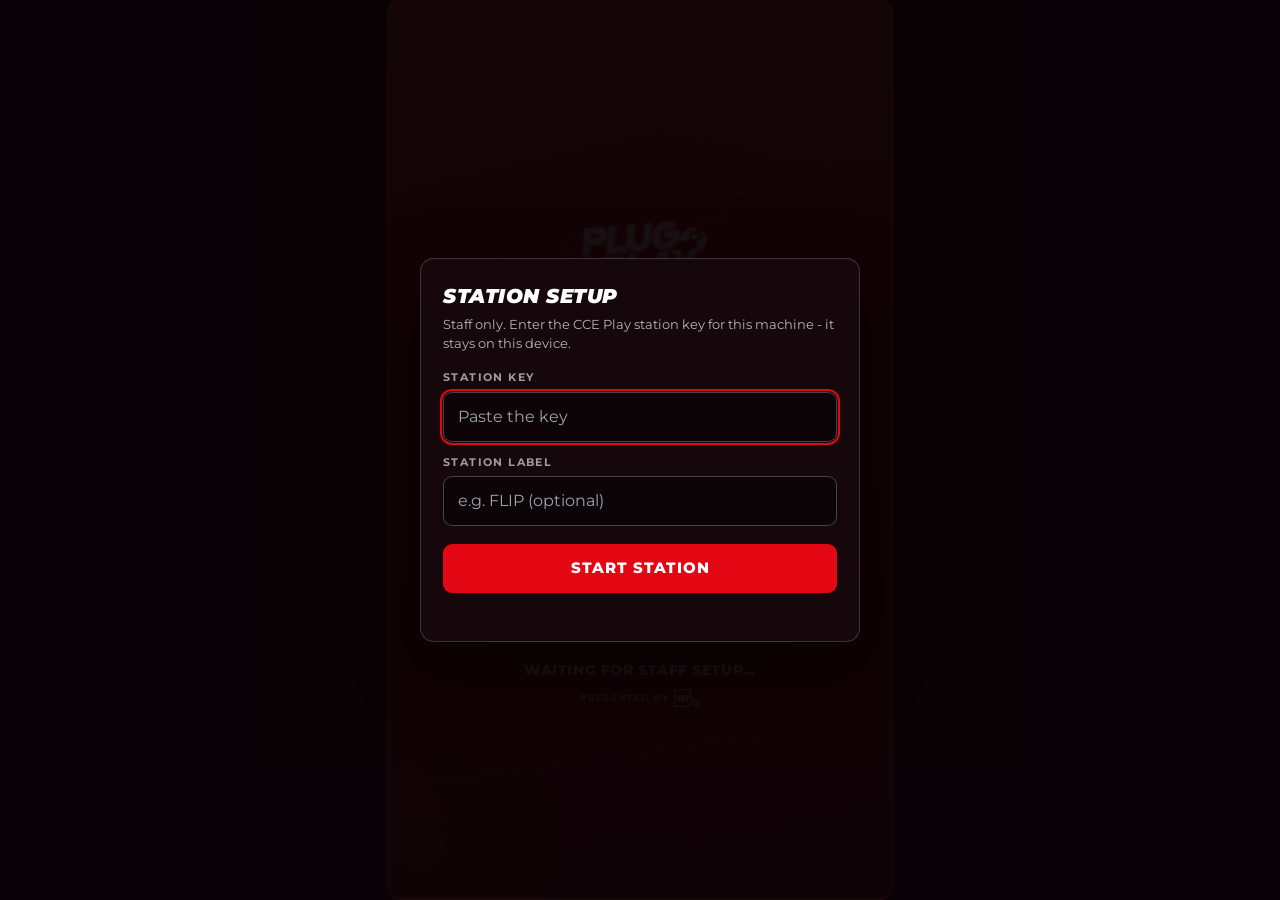
==== commit dd771f3e: "empty message" ====
--- a/wp-bird/index.html
+++ b/wp-bird/index.html
@@ -322,7 +322,9 @@
               <div class="legion-text" id="scoreDisplay">0</div>
               <div id="hudPlayer" class="hidden"><span id="hudPlayerName"></span></div>
             </div>
-            <div class="flex flex-col items-end">
+            <!-- No on-screen goal: the leaderboard is the target. Kept (hidden)
+                 only because the script still writes GOAL_SCORE into it. -->
+            <div class="hidden">
               <span
                 class="hud-label text-gray-300 font-bold uppercase tracking-wider"
                 >Goal</span
@@ -359,8 +361,9 @@
               HOW TO PLAY
             </h2>
             <p id="menuInstr" class="menu-instr text-white font-extrabold leading-snug">
-              Tap to fly. Thread every gap and rack up points &mdash; the higher
-              you score, the higher you land on the leaderboard.
+              Tap or press the button to flap. Thread every gap and rack up
+              points &mdash; the higher you score, the higher you land on the
+              leaderboard.
             </p>
             <div id="stationPanel" class="hidden">
               <div id="stationQr"></div>
@@ -389,7 +392,7 @@
             >
               RUN OVER!
             </h2>
-            <p class="end-sub text-white font-extrabold leading-snug">
+            <p id="endSub" class="end-sub text-white font-extrabold leading-snug">
               That is your score locked in.<br />
               <span style="color: #ffb300">Check the board on CCE Play!</span>
             </p>
@@ -424,7 +427,15 @@
       </div>
     </div>
 
-    <script src="station.js"></script>
+    <script>
+      // ?trial=1 (what trial.html opens): free play with no QR and no server.
+      // The network station script is swapped for a stub that never posts.
+      document.write(
+        '<script src="' +
+          (new URLSearchParams(location.search).has("trial") ? "station-trial.js" : "station.js") +
+          '"><' + '/script>'
+      );
+    </script>
     <script src="store.js"></script>
     <script>
       const canvas = document.getElementById("gameCanvas");
@@ -453,6 +464,9 @@
       const menuTagline = document.getElementById("menuTagline");
       const menuMark = document.getElementById("menuMark");
       const menuInstr = document.getElementById("menuInstr");
+      const endSub = document.getElementById("endSub");
+      // Free play (trial.html): no QR, no key, nothing saved. See station-trial.js.
+      const TRIAL = new URLSearchParams(location.search).has("trial");
 
       // Deck accent, used for particles and the procedurally-drawn bird.
       const WP_AMBER = "#ffb300";
@@ -621,8 +635,10 @@
       // The goal is a MILESTONE, not the end of the run: play continues until
       // the bird crashes, so the leaderboard ranks by how far people actually
       // got instead of everyone tying at the cap.
-      // TODO(organizer): confirm 20 is the right on-screen goal.
+      // Nothing about a goal is shown any more (the leaderboard is the target);
+      // GOAL_SCORE only shapes the difficulty ramp and the run's `won` flag.
       const GOAL_SCORE = 20;
+      const SHOW_GOAL_BANNER = false;
       let goalBannerTimer = null;
 
       // Entities
@@ -862,7 +878,7 @@
                 createParticles(bird.x, bird.y, 15);
 
                 // Milestone only - the run keeps going (see GOAL_SCORE).
-                if (score === GOAL_SCORE) {
+                if (SHOW_GOAL_BANNER && score === GOAL_SCORE) {
                   playSound("win");
                   goalBanner.classList.remove("hidden");
                   clearTimeout(goalBannerTimer);
@@ -1054,16 +1070,17 @@
         if (birdAssets) birdAssets.revoke();
         birdAssets = BirdStore.resolveAssets(cfg);
         const s = cfg.settings;
-        document.title = s.title + " \u2014 WP/Connect \u00d7 DigiCon 2026";
+        document.title =
+          s.title + (TRIAL ? " \u2014 TRIAL (nothing saved)" : " \u2014 WP/Connect \u00d7 DigiCon 2026");
         menuTitle.textContent = s.title;
         menuTagline.textContent = s.tagline;
         menuLogo.src = birdAssets.logo;
         menuMark.src = birdAssets.mark;
-        // Admin-set keys: they flap, and they press Start / restart too.
+        // Admin-set keys: they flap, and they press Start / restart too. The
+        // menu never names them - the booth has one arcade button.
         flapKeys = s.flapKeys;
-        const keyNames = flapKeys.map((k) => k.label).join(" / ");
         menuInstr.textContent =
-          "Tap or press " + keyNames + " to fly. Thread every gap and rack up points \u2014 the higher you score, the higher you land on the leaderboard.";
+          "Tap or press the button to flap. Thread every gap and rack up points \u2014 the higher you score, the higher you land on the leaderboard.";
         skinImages = birdAssets.skins.map((url) => {
           const img = new Image();
           img.decoding = "async";
@@ -1121,7 +1138,9 @@
 
       function stationCanPlay() {
         return (
-          stationSnapshot.phase === "claimed" || stationSnapshot.phase === "error"
+          stationSnapshot.phase === "claimed" ||
+          stationSnapshot.phase === "error" ||
+          stationSnapshot.phase === "trial"
         );
       }
 
@@ -1155,6 +1174,8 @@
             return "OFFLINE \u2014 YOU CAN STILL PLAY, BUT SCORES WON\u2019T BE SAVED";
           case "closed":
             return "ARCADE CLOSED\n" + (st.error || "Come back when the gaming block opens");
+          case "trial":
+            return "FREE PLAY \u2014 NO QR, NOTHING IS SAVED\nPress START or the button to play";
           default:
             return "";
         }
@@ -1169,6 +1190,9 @@
           st.phase === "done";
         if (named && st.player && st.player.username) {
           hudPlayerName.textContent = st.player.username;
+          hudPlayer.classList.remove("hidden");
+        } else if (st.phase === "trial") {
+          hudPlayerName.textContent = "FREE PLAY";
           hudPlayer.classList.remove("hidden");
         } else {
           hudPlayer.classList.add("hidden");
@@ -1191,7 +1215,9 @@
         startBtn.classList.toggle("hidden", !stationCanPlay());
 
         stationSave.textContent =
-          st.phase === "submitting"
+          st.phase === "trial"
+            ? "TRIAL RUN \u2014 NOT SAVED"
+            : st.phase === "submitting"
             ? "SAVING YOUR RUN\u2026"
             : st.phase === "done"
               ? "SAVED TO THE LEADERBOARD"
@@ -1441,6 +1467,10 @@
       // Initial setup
       WPStation.configure({ game: "wp-bird", gameLabel: "WP FLAPPY" });
       WPStation.on(renderStation);
+      if (TRIAL) {
+        endSub.textContent =
+          "Free play \u2014 this run is not saved. Scan the QR on the real station to get on the board.";
+      }
       init();
       loadBirdConfig();
       // An admin save in another tab, or the tab coming back, re-reads the set.
@@ -1457,6 +1487,7 @@
           // Hidden-pane tests: draw the bird on the current frame and say where it is.
           drawBird: () => bird.draw(),
           keys: () => flapKeys,
+          trial: TRIAL,
           birdPos: () => ({ x: bird.x, y: bird.y, r: bird.radius }),
         };
       }
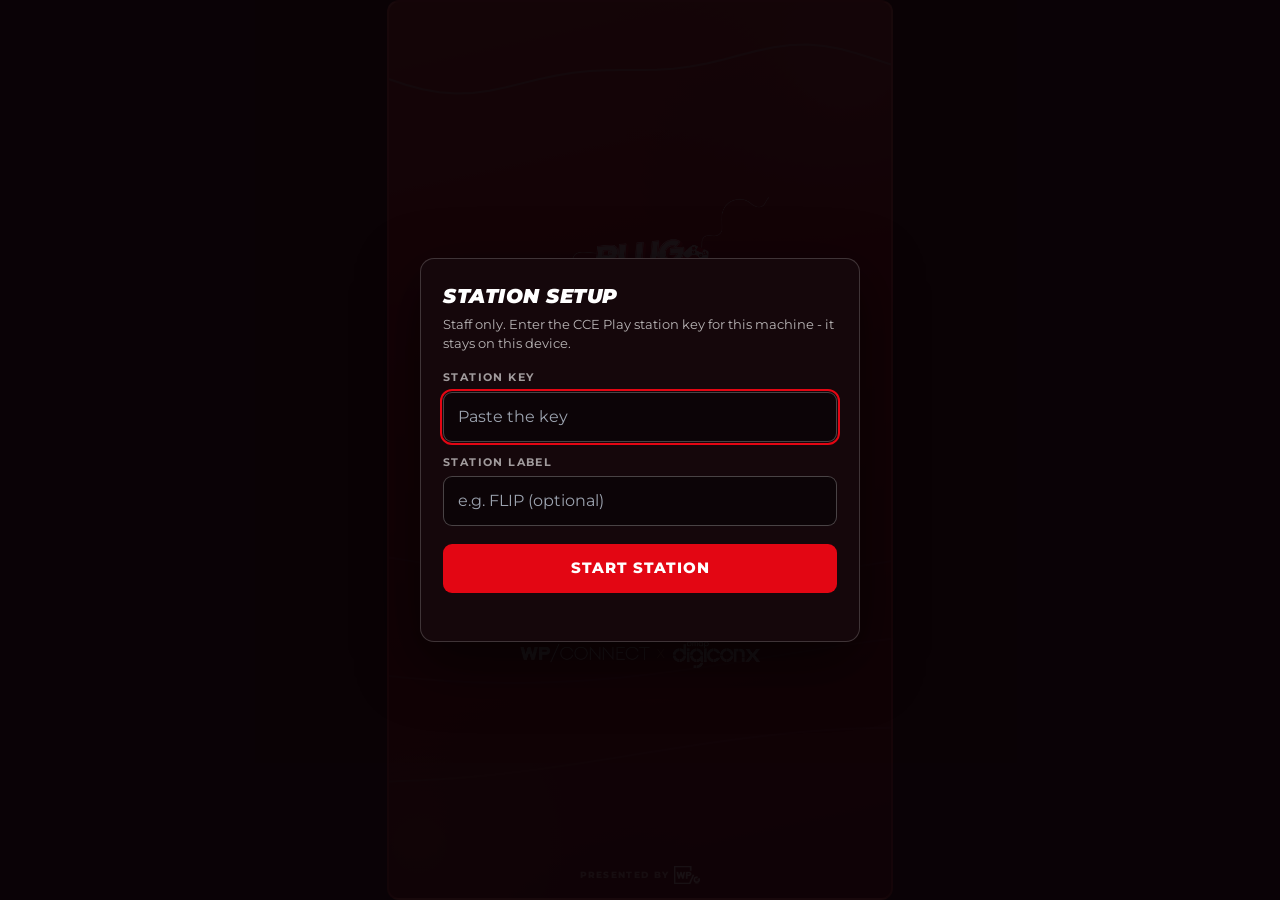
==== commit 5a94a1cc: "re-theme" ====
--- a/wp-bird/index.html
+++ b/wp-bird/index.html
@@ -142,17 +142,8 @@
         margin-bottom: 1.2em;
         max-width: 18em;
       }
-      /* Admin-editable tagline under the title, and the "presented by" mark
+      /* Legacy rule kept for the "presented by" mark
          at the foot of the menu (see store.js / admin.html). */
-      #startScreen .menu-tagline {
-        font-size: 1em;
-        letter-spacing: 0.1em;
-        text-transform: uppercase;
-        color: #ffd166;
-        margin-top: -0.15em;
-        margin-bottom: 0.6em;
-        text-shadow: 0 0 10px rgba(0, 0, 0, 0.45);
-      }
       #startScreen .menu-presented {
         margin-top: 1em;
         display: flex;
@@ -292,6 +283,83 @@
         font-size: 2.6em;
         text-shadow: 0 0 0.5em rgba(255, 179, 0, 0.8);
       }
+      /* ---------- DigiCon 2026 deck restyle (menu + HUD) ---------- */
+      /* Vertical budget: everything incl. the station QR panel must fit a 9:16
+         stage (~66em tall at the stage font-size); the bottom band is reserved
+         for the absolutely placed "Presented by" line. */
+      #startScreen { position: relative; padding: 1.2em 1.5em 3.8em; }
+      #startScreen .menu-logo { width: 56%; margin-bottom: 0.7em; }
+      /* Title is upright and wide in the deck; HOW TO PLAY stays italic amber. */
+      #startScreen .menu-title {
+        font-style: normal;
+        letter-spacing: 0.02em;
+        font-size: 3.1em;
+        line-height: 1;
+        margin-bottom: 0.35em;
+      }
+      #startScreen .menu-howto-row {
+        display: flex;
+        align-items: center;
+        justify-content: center;
+        gap: 0.7em;
+        margin-bottom: 0.35em;
+      }
+      #startScreen .menu-howto-row .menu-howto { margin-bottom: 0; }
+      #startScreen .menu-joystick {
+        width: 4.4em;
+        height: auto;
+        filter: drop-shadow(0 0.35em 0.7em rgba(0, 0, 0, 0.35));
+      }
+      #startScreen .menu-instr-wrap {
+        position: relative;
+        max-width: 19em;
+        margin-bottom: 1em;
+      }
+      #startScreen .menu-instr-wrap .menu-instr { margin-bottom: 0; max-width: none; }
+      #startScreen .menu-pad {
+        position: absolute;
+        right: -2.2em;
+        bottom: -1.7em;
+        width: 5.8em;
+        height: auto;
+        transform: rotate(-14deg);
+        filter: drop-shadow(0 0.35em 0.7em rgba(0, 0, 0, 0.35));
+        pointer-events: none;
+      }
+      #startBtn { box-shadow: 0 0.5em 1.4em rgba(0, 0, 0, 0.35); }
+      #startScreen .menu-wordmark {
+        width: 52%;
+        height: auto;
+        margin-top: 0.9em;
+      }
+      #startScreen .menu-presented {
+        position: absolute;
+        left: 0;
+        right: 0;
+        bottom: 1.6%;
+        justify-content: center;
+        margin-top: 0;
+      }
+      /* Score: the deck's gold badge with the number inside - no label. */
+      #hud .hud-label { display: none; }
+      #scoreDisplay {
+        font-size: 2.1em;
+        font-style: normal;
+        width: 2.4em;
+        height: 2.4em;
+        border-radius: 50%;
+        display: flex;
+        align-items: center;
+        justify-content: center;
+        background: radial-gradient(circle at 35% 30%, #ffe27a 0%, #ffb300 55%, #d98a00 100%);
+        -webkit-background-clip: padding-box;
+        background-clip: padding-box;
+        color: #6b2400;
+        -webkit-text-fill-color: #6b2400;
+        box-shadow: 0 0.25em 0.8em rgba(0, 0, 0, 0.35), inset 0 0 0 0.12em rgba(255, 255, 255, 0.55);
+        filter: none;
+      }
+      #hudPlayer { margin-top: 0.5em; }
     </style>
   </head>
 
@@ -333,14 +401,14 @@
             </div>
           </div>
 
-          <!-- Start Screen -->
+          <!-- Start Screen (DigiCon 2026 deck layout; art in assets/) -->
           <div
             id="startScreen"
             class="text-center pointer-events-none flex flex-col items-center justify-center w-full h-full"
           >
             <img
               id="menuLogo"
-              src="assets/plug-play-title.png"
+              src="assets/plug%20n%20play.png"
               alt="WP/Connect Plug and Play"
               class="menu-logo h-auto"
             />
@@ -351,20 +419,23 @@
             >
               WP FLAPPY CHALLENGE
             </h1>
-            <p id="menuTagline" class="menu-tagline title-font">
-              WP/CONNECT &times; DIGICON 2026
-            </p>
-            <h2
-              class="menu-howto title-font"
-              style="color: #ffb300; text-shadow: 0 0 12px rgba(255, 179, 0, 0.5)"
-            >
-              HOW TO PLAY
-            </h2>
-            <p id="menuInstr" class="menu-instr text-white font-extrabold leading-snug">
-              Tap or press the button to flap. Thread every gap and rack up
-              points &mdash; the higher you score, the higher you land on the
-              leaderboard.
-            </p>
+            <div class="menu-howto-row">
+              <img class="menu-joystick" src="assets/controller%202.png" alt="" draggable="false" />
+              <h2
+                class="menu-howto title-font"
+                style="color: #ffb300; text-shadow: 0 0 12px rgba(255, 179, 0, 0.5)"
+              >
+                HOW TO PLAY
+              </h2>
+            </div>
+            <div class="menu-instr-wrap">
+              <p id="menuInstr" class="menu-instr text-white font-extrabold leading-snug">
+                Tap or press the button to flap. Thread every gap and rack up
+                points &mdash; the higher you score, the higher you land on the
+                leaderboard.
+              </p>
+              <img class="menu-pad" src="assets/WPC%20Controller.png" alt="" draggable="false" />
+            </div>
             <div id="stationPanel" class="hidden">
               <div id="stationQr"></div>
               <div id="stationMsg"></div>
@@ -375,6 +446,12 @@
             >
               Start Game
             </button>
+            <img
+              class="menu-wordmark"
+              src="assets/wpc%20x%20digicon.png"
+              alt="WP/Connect x DigiConX"
+              draggable="false"
+            />
             <div class="menu-presented">
               <span>Presented by</span>
               <img id="menuMark" src="assets/wpg-logo.png" alt="" draggable="false" />
@@ -461,7 +538,6 @@
       const gameContainer = document.getElementById("game-container");
       const menuLogo = document.getElementById("menuLogo");
       const menuTitle = document.getElementById("menuTitle");
-      const menuTagline = document.getElementById("menuTagline");
       const menuMark = document.getElementById("menuMark");
       const menuInstr = document.getElementById("menuInstr");
       const endSub = document.getElementById("endSub");
@@ -726,6 +802,7 @@
           this.velocity = flapStrength;
           playSound("flap"); // Play jump sound!
           createParticles(this.x, this.y, 8);
+          spawnDash(3, true);
         },
       };
 
@@ -980,6 +1057,22 @@
           ctx.stroke();
         }
 
+        // Deck outline squiggle across the top - one hand-drawn white line.
+        ctx.strokeStyle = "rgba(255,255,255,0.55)";
+        ctx.lineWidth = Math.max(1.5, gameWidth * 0.004);
+        ctx.beginPath();
+        const step = gameWidth / 30;
+        for (let x = -step; x <= gameWidth + step; x += step) {
+          const t = x / gameWidth;
+          const y =
+            gameHeight * 0.075 +
+            Math.sin(t * 5.2 + 0.6) * gameHeight * 0.02 +
+            Math.sin(t * 13.1) * gameHeight * 0.008;
+          if (x === -step) ctx.moveTo(x, y);
+          else ctx.lineTo(x, y);
+        }
+        ctx.stroke();
+
         // Contrast wash so the tubes and bird stay readable.
         ctx.fillStyle = "rgba(18, 6, 10, 0.28)";
         ctx.fillRect(0, 0, gameWidth, gameHeight);
@@ -1019,6 +1112,7 @@
           bird.rotation = 0;
         }
 
+        drawAndUpdateDecor(deltaMultiplier);
         pipes.draw();
         drawAndUpdateParticles(deltaMultiplier);
         bird.draw();
@@ -1035,6 +1129,11 @@
         bird.rotation = 0;
         pipes.reset();
         particles = [];
+        decor = [];
+        nextDecorFrame = 0;
+        dash.length = 0;
+        dashDrip = 0;
+        dashClock = 0;
         score = 0;
         frames = 0;
         lastTime = 0;
@@ -1054,12 +1153,13 @@
       }
 
       /* ---------- Branding + bird skins (see store.js / admin.html) ----------
-         Title, tagline, logo and mark come from the admin page; the SKINS
+         Title, logo and mark come from the admin page; the SKINS
          gallery holds brand images and EACH RUN the bird wears one at random,
          the same one for the whole run. Browser-only IndexedDB, so the admin
          must be opened from the same origin as this page. */
       let birdAssets = null;   // { skins:[url], logo, mark, revoke }
-      let skinImages = [];     // decoded <img> per gallery skin
+      let skinImages = [];     // [{ id, img }] per gallery skin
+      let skinMode = "random"; // admin choice: 'random' or one slot id
       let currentSkin = null;  // the <img> this run wears (null = drawn bird)
       let birdSignature = "";
 
@@ -1073,7 +1173,6 @@
         document.title =
           s.title + (TRIAL ? " \u2014 TRIAL (nothing saved)" : " \u2014 WP/Connect \u00d7 DigiCon 2026");
         menuTitle.textContent = s.title;
-        menuTagline.textContent = s.tagline;
         menuLogo.src = birdAssets.logo;
         menuMark.src = birdAssets.mark;
         // Admin-set keys: they flap, and they press Start / restart too. The
@@ -1081,11 +1180,12 @@
         flapKeys = s.flapKeys;
         menuInstr.textContent =
           "Tap or press the button to flap. Thread every gap and rack up points \u2014 the higher you score, the higher you land on the leaderboard.";
-        skinImages = birdAssets.skins.map((url) => {
+        skinMode = s.skinMode;
+        skinImages = birdAssets.skins.map(({ id, url }) => {
           const img = new Image();
           img.decoding = "async";
           img.src = url;
-          return img;
+          return { id, img };
         });
         // A run in progress keeps its bird; the next run draws from the new gallery.
         if (currentState === "START") currentSkin = null;
@@ -1102,13 +1202,30 @@
 
       /** Random per run - called as a run starts. Empty gallery = drawn bird. */
       function pickSkin() {
-        const ready = skinImages.filter((img) => img.complete && img.naturalWidth > 0);
-        currentSkin = ready.length ? ready[Math.floor(Math.random() * ready.length)] : null;
-      }
-
-      /** Draw the brand skin centred on the (already translated + rotated) bird. */
+        // Prefer decoded images; right after a config reload none may be yet,
+        // so fall back to the whole gallery - drawSkin() paints the brand the
+        // moment it finishes loading instead of leaving the default bird on.
+        const ready = skinImages.filter((s) => s.img.complete && s.img.naturalWidth > 0);
+        const pool = ready.length ? ready : skinImages;
+        if (!pool.length) {
+          currentSkin = null;
+          return;
+        }
+        // Admin choice: one fixed brand (if it still exists), else random.
+        const fixed = skinMode !== "random" ? pool.find((s) => s.id === skinMode) : null;
+        currentSkin = (fixed || pool[Math.floor(Math.random() * pool.length)]).img;
+      }
+
+      // The deck's own bird: the white WP gamepad sticker. A brand skin from
+      // the admin replaces it; the drawn amber bird is only the last resort
+      // while the sticker has not loaded.
+      const DEFAULT_BIRD = new Image();
+      DEFAULT_BIRD.decoding = "async";
+      DEFAULT_BIRD.src = "assets/WPC%20Controller.png";
+
+      /** Draw the sticker centred on the (already translated + rotated) bird. */
       function drawSkin(r) {
-        const img = currentSkin;
+        const img = currentSkin || DEFAULT_BIRD;
         if (!img || !img.complete || !img.naturalWidth) return false;
         // Drawn a little proud of the hit circle so a logo reads on the TV;
         // the collision radius is unchanged, so skins never make it harder.
@@ -1116,11 +1233,147 @@
         const ratio = img.naturalWidth / img.naturalHeight;
         const w = ratio >= 1 ? box : box * ratio;
         const h = ratio >= 1 ? box / ratio : box;
-        ctx.shadowBlur = 16;
-        ctx.shadowColor = "rgba(255, 179, 0, 0.75)";
+
+        // Dash trail: animated speed streaks behind the sticker (drawn first,
+        // so they sit behind it). Runs in every state so leftover streaks fade
+        // out after a crash instead of freezing.
+        drawDash(r, -w / 2 - r * 0.3);
+
+        ctx.shadowColor = "rgba(0, 0, 0, 0.35)";
+        ctx.shadowBlur = r * 0.6;
+        ctx.shadowOffsetY = r * 0.25;
         ctx.drawImage(img, -w / 2, -h / 2, w, h);
         ctx.shadowBlur = 0;
+        ctx.shadowOffsetY = 0;
         return true;
+      }
+
+      /* ---------- Dash trail ----------
+         Speed streaks spawn at the sticker's tail - a burst on every flap and
+         a trickle in between while flying - then slide back, thin out and fade.
+         Bird-local coordinates, so they tilt with the bird like the mockup. */
+      const dash = [];
+      let dashClock = 0; // performance.now() at the last draw: frame-rate independent
+      let dashDrip = 0;  // frames until the next trickle streak
+
+      function spawnDash(n, burst) {
+        for (let i = 0; i < n; i++) {
+          dash.push({
+            y: (Math.random() - 0.5) * 1.3,                      // lane behind the tail (x radius)
+            x: Math.random() * 0.4,                              // start just off the tail (x radius)
+            len: (burst ? 1.4 : 0.9) + Math.random() * 0.9,      // x radius
+            speed: (burst ? 0.22 : 0.14) + Math.random() * 0.1,  // radius per frame, backwards
+            life: 1,
+            decay: 0.045 + Math.random() * 0.03,
+          });
+        }
+      }
+
+      function drawDash(r, tail) {
+        const now = performance.now();
+        const dt = dashClock ? Math.min(3, (now - dashClock) / 16.667) : 1;
+        dashClock = now;
+        if (currentState === "PLAYING") {
+          dashDrip -= dt;
+          if (dashDrip <= 0) {
+            spawnDash(1, false);
+            dashDrip = 4 + Math.random() * 4;
+          }
+        }
+        ctx.lineCap = "round";
+        for (let i = dash.length - 1; i >= 0; i--) {
+          const s = dash[i];
+          s.x += s.speed * r * dt;
+          s.life -= s.decay * dt;
+          if (s.life <= 0) {
+            dash.splice(i, 1);
+            continue;
+          }
+          const a = s.life * s.life; // ease out
+          ctx.strokeStyle = "rgba(255, 255, 255, " + (0.9 * a).toFixed(3) + ")";
+          ctx.lineWidth = Math.max(1.5, r * 0.15 * (0.4 + 0.6 * s.life));
+          const x0 = tail - s.x;
+          const len = s.len * r * (0.5 + 0.5 * s.life);
+          ctx.beginPath();
+          ctx.moveTo(x0, s.y * r);
+          ctx.lineTo(x0 - len, s.y * r);
+          ctx.stroke();
+        }
+      }
+
+      /* ---------- Drifting deck stickers (behind the tubes) ----------
+         X marks, pixel cubes, sparkles and small controllers float past at a
+         fraction of the tube speed - parallax without competing with play. */
+      const DECOR_SPECS = [
+        { src: "assets/elements_Cross%20White.png", w: 0.055, weight: 3 },
+        { src: "assets/elements_Cross%20Red.png", w: 0.05, weight: 2 },
+        { src: "assets/elements_Cross%20Cubes.png", w: 0.06, weight: 2 },
+        { src: "assets/elements_Cross%20Cubes%20copy.png", w: 0.06, weight: 2 },
+        { src: "assets/elements_Controller%202.png", w: 0.11, weight: 2 },
+        { src: "assets/controller%202.png", w: 0.12, weight: 1 },
+        { src: "assets/WPC%20Controller.png", w: 0.13, weight: 1 },
+      ];
+      DECOR_SPECS.forEach((d) => {
+        d.img = new Image();
+        d.img.decoding = "async";
+        d.img.src = d.src;
+      });
+      const DECOR_WEIGHT = DECOR_SPECS.reduce((n, d) => n + d.weight, 0);
+      let decor = [];
+      let nextDecorFrame = 0;
+
+      function pickDecorSpec() {
+        let r = Math.random() * DECOR_WEIGHT;
+        for (const d of DECOR_SPECS) {
+          r -= d.weight;
+          if (r <= 0) return d;
+        }
+        return DECOR_SPECS[0];
+      }
+
+      function spawnDecor() {
+        const spec = pickDecorSpec();
+        const w = gameWidth * spec.w;
+        decor.push({
+          spec,
+          w,
+          x: gameWidth + w,
+          y: gameHeight * (0.08 + Math.random() * 0.8),
+          speed: 0.25 + Math.random() * 0.25, // fraction of the tube speed
+          bob: Math.random() * Math.PI * 2,
+          bobAmp: gameHeight * 0.006,
+          rot: (Math.random() - 0.5) * 0.6,
+          spin: (Math.random() - 0.5) * 0.004,
+          alpha: 0.85,
+        });
+      }
+
+      function drawAndUpdateDecor(deltaMultiplier) {
+        if (currentState === "PLAYING" && frames >= nextDecorFrame) {
+          spawnDecor();
+          nextDecorFrame = frames + 70 + Math.random() * 80;
+        }
+        for (let i = decor.length - 1; i >= 0; i--) {
+          const d = decor[i];
+          if (currentState === "PLAYING") {
+            d.x -= pipeSpeed * d.speed * deltaMultiplier;
+            d.bob += 0.03 * deltaMultiplier;
+            d.rot += d.spin * deltaMultiplier;
+          }
+          if (d.x < -d.w) {
+            decor.splice(i, 1);
+            continue;
+          }
+          const img = d.spec.img;
+          if (!img.complete || !img.naturalWidth) continue;
+          const h = d.w * (img.naturalHeight / img.naturalWidth);
+          ctx.save();
+          ctx.globalAlpha = d.alpha;
+          ctx.translate(d.x, d.y + Math.sin(d.bob) * d.bobAmp);
+          ctx.rotate(d.rot);
+          ctx.drawImage(img, -d.w / 2, -h / 2, d.w, h);
+          ctx.restore();
+        }
       }
 
       /* ---------- CCE Play station ----------
@@ -1487,6 +1740,9 @@
           // Hidden-pane tests: draw the bird on the current frame and say where it is.
           drawBird: () => bird.draw(),
           keys: () => flapKeys,
+          mode: () => skinMode,
+          dash: () => dash.length,
+          setState: (s) => { currentState = s; },
           trial: TRIAL,
           birdPos: () => ({ x: bird.x, y: bird.y, r: bird.radius }),
         };
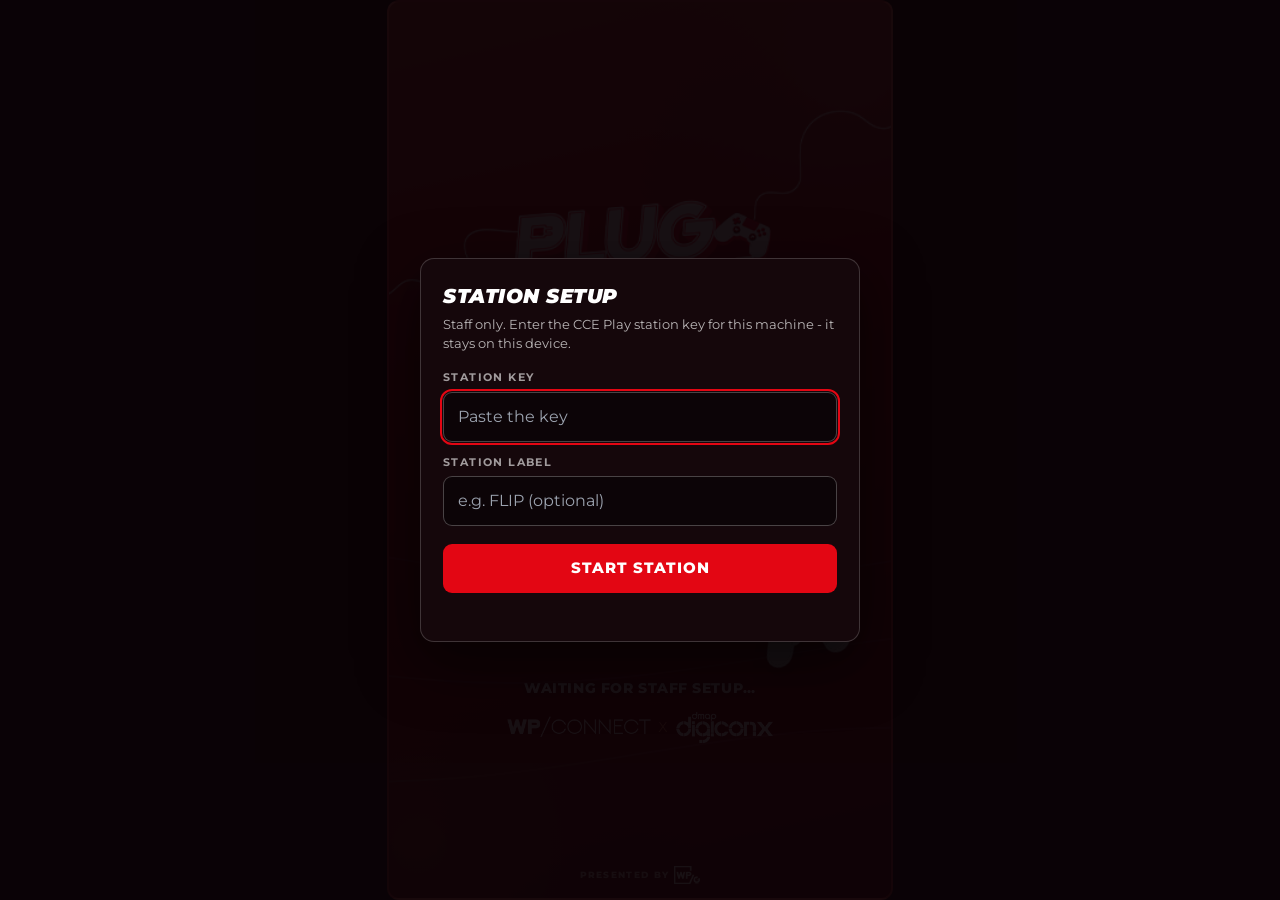
==== commit ab8de861: "mama" ====
--- a/wp-bird/index.html
+++ b/wp-bird/index.html
@@ -234,12 +234,13 @@
       }
 
       #stationPanel {
-        margin-top: 1.1em;
+        /* Top margin clears the gamepad sticker's low-left corner (rotated). */
+        margin-top: 1.8em;
         display: flex;
         flex-direction: column;
         align-items: center;
         gap: 0.8em;
-        max-width: 20em;
+        max-width: 22em;
       }
       #stationQr {
         width: 10em;
@@ -287,51 +288,88 @@
       /* Vertical budget: everything incl. the station QR panel must fit a 9:16
          stage (~66em tall at the stage font-size); the bottom band is reserved
          for the absolutely placed "Presented by" line. */
-      #startScreen { position: relative; padding: 1.2em 1.5em 3.8em; }
+      /* No side padding: the lock-up below is sized in % of this box, and it
+         must equal the stage width in BOTH menu modes (see .has-qr). */
+      #startScreen { position: relative; padding: 0 0 3.8em; }
+      /* The PLUG & PLAY lock-up is full-bleed art: its two hand-drawn squiggles
+         must run off the left edge and the top-right corner (deck), so the PNG
+         is laid WIDER than the stage (the container clips it) and nudged left
+         so the bold mark - centred at 54.2% of the PNG - sits on the stage
+         axis. An admin-uploaded logo has no squiggles: plain sizing. */
       #startScreen .menu-logo { width: 56%; margin-bottom: 0.7em; }
+      #startScreen .menu-logo.is-lockup {
+        width: 116%; /* of the stage - a % ignores the .has-qr em scale */
+        max-width: none;
+        margin-bottom: 0.3em;
+        transform: translateX(-4.2%);
+      }
       /* Title is upright and wide in the deck; HOW TO PLAY stays italic amber. */
       #startScreen .menu-title {
         font-style: normal;
-        letter-spacing: 0.02em;
-        font-size: 3.1em;
-        line-height: 1;
-        margin-bottom: 0.35em;
-      }
+        letter-spacing: 0.01em;
+        font-size: 4.1em;
+        line-height: 0.98;
+        margin-bottom: 0.2em;
+      }
+      /* HOW TO PLAY stays on the stage axis; the joystick hangs off its left
+         (deck) instead of the pair being centred as one unit. */
       #startScreen .menu-howto-row {
-        display: flex;
-        align-items: center;
-        justify-content: center;
-        gap: 0.7em;
-        margin-bottom: 0.35em;
-      }
-      #startScreen .menu-howto-row .menu-howto { margin-bottom: 0; }
+        display: grid;
+        grid-template-columns: 1fr auto 1fr;
+        align-items: end;
+        width: 100%;
+        margin-bottom: 0.3em;
+      }
+      #startScreen .menu-howto-row .menu-howto { margin-bottom: 0; font-size: 2.3em; }
       #startScreen .menu-joystick {
-        width: 4.4em;
+        justify-self: end;
+        width: 6.4em;
         height: auto;
+        margin-right: 0.5em;
+        margin-bottom: -0.2em;
         filter: drop-shadow(0 0.35em 0.7em rgba(0, 0, 0, 0.35));
       }
       #startScreen .menu-instr-wrap {
         position: relative;
         max-width: 19em;
-        margin-bottom: 1em;
-      }
-      #startScreen .menu-instr-wrap .menu-instr { margin-bottom: 0; max-width: none; }
+        margin-bottom: 1.1em;
+      }
+      #startScreen .menu-instr-wrap .menu-instr {
+        margin-bottom: 0;
+        max-width: none;
+        font-size: 1.2em;
+        line-height: 1.25;
+      }
+      /* Gamepad sticker sits to the RIGHT of the copy, straddling its bottom
+         edge (deck) - it must never cover a line of text. */
       #startScreen .menu-pad {
         position: absolute;
-        right: -2.2em;
-        bottom: -1.7em;
-        width: 5.8em;
+        left: 100%;
+        margin-left: -0.4em;
+        bottom: -1.5em;
+        width: 6.4em;
         height: auto;
         transform: rotate(-14deg);
         filter: drop-shadow(0 0.35em 0.7em rgba(0, 0, 0, 0.35));
         pointer-events: none;
       }
-      #startBtn { box-shadow: 0 0.5em 1.4em rgba(0, 0, 0, 0.35); }
+      #startBtn {
+        font-size: 2.05em;
+        padding: 0.5em 1.6em;
+        width: 77%;
+        box-shadow: 0 0.5em 1.4em rgba(0, 0, 0, 0.35);
+      }
       #startScreen .menu-wordmark {
-        width: 52%;
+        width: 53%;
         height: auto;
-        margin-top: 0.9em;
-      }
+        margin-top: 1em;
+      }
+      /* With the station QR on screen there is ~17em more to fit: scale the
+         whole menu down (everything is in em) but keep the QR itself big.
+         The lock-up is exempt (% width) - shrinking it cuts its squiggles. */
+      #startScreen.has-qr { font-size: 0.8em; }
+      #startScreen.has-qr #stationQr { width: 12em; }
+      #startScreen.has-qr #stationPanel { max-width: 28em; } /* copy lines stop orphaning */
       #startScreen .menu-presented {
         position: absolute;
         left: 0;
@@ -1058,20 +1096,23 @@
         }
 
         // Deck outline squiggle across the top - one hand-drawn white line.
-        ctx.strokeStyle = "rgba(255,255,255,0.55)";
-        ctx.lineWidth = Math.max(1.5, gameWidth * 0.004);
-        ctx.beginPath();
-        const step = gameWidth / 30;
-        for (let x = -step; x <= gameWidth + step; x += step) {
-          const t = x / gameWidth;
-          const y =
-            gameHeight * 0.075 +
-            Math.sin(t * 5.2 + 0.6) * gameHeight * 0.02 +
-            Math.sin(t * 13.1) * gameHeight * 0.008;
-          if (x === -step) ctx.moveTo(x, y);
-          else ctx.lineTo(x, y);
-        }
-        ctx.stroke();
+        // Gameplay only: on the menu the PLUG & PLAY lock-up brings its own.
+        if (currentState !== "START") {
+          ctx.strokeStyle = "rgba(255,255,255,0.55)";
+          ctx.lineWidth = Math.max(1.5, gameWidth * 0.004);
+          ctx.beginPath();
+          const step = gameWidth / 30;
+          for (let x = -step; x <= gameWidth + step; x += step) {
+            const t = x / gameWidth;
+            const y =
+              gameHeight * 0.075 +
+              Math.sin(t * 5.2 + 0.6) * gameHeight * 0.02 +
+              Math.sin(t * 13.1) * gameHeight * 0.008;
+            if (x === -step) ctx.moveTo(x, y);
+            else ctx.lineTo(x, y);
+          }
+          ctx.stroke();
+        }
 
         // Contrast wash so the tubes and bird stay readable.
         ctx.fillStyle = "rgba(18, 6, 10, 0.28)";
@@ -1174,6 +1215,8 @@
           s.title + (TRIAL ? " \u2014 TRIAL (nothing saved)" : " \u2014 WP/Connect \u00d7 DigiCon 2026");
         menuTitle.textContent = s.title;
         menuLogo.src = birdAssets.logo;
+        // Only the shipped lock-up carries the edge-to-edge squiggles.
+        menuLogo.classList.toggle("is-lockup", birdAssets.logo === BirdStore.placeholders.logo());
         menuMark.src = birdAssets.mark;
         // Admin-set keys: they flap, and they press Start / restart too. The
         // menu never names them - the booth has one arcade button.
@@ -1428,7 +1471,7 @@
           case "closed":
             return "ARCADE CLOSED\n" + (st.error || "Come back when the gaming block opens");
           case "trial":
-            return "FREE PLAY \u2014 NO QR, NOTHING IS SAVED\nPress START or the button to play";
+            return "FREE PLAY \u2014 NOTHING IS SAVED\nPress START or the button to play";
           default:
             return "";
         }
@@ -1462,6 +1505,7 @@
           stationQr.innerHTML = "";
         }
         stationQr.classList.toggle("hidden", !showQr);
+        startScreen.classList.toggle("has-qr", showQr);
         stationMsg.textContent = stationCopy(st);
         stationMsg.classList.toggle("is-warn", st.phase === "error" || st.phase === "closed");
         stationPanel.classList.remove("hidden");
@@ -1743,6 +1787,9 @@
           mode: () => skinMode,
           dash: () => dash.length,
           setState: (s) => { currentState = s; },
+          // Preview any station phase without a backend, e.g.
+          // WPBirdDebug.station({ phase: "pending", claimUrl: "https://..." })
+          station: (st) => renderStation(st),
           trial: TRIAL,
           birdPos: () => ({ x: bird.x, y: bird.y, r: bird.radius }),
         };
